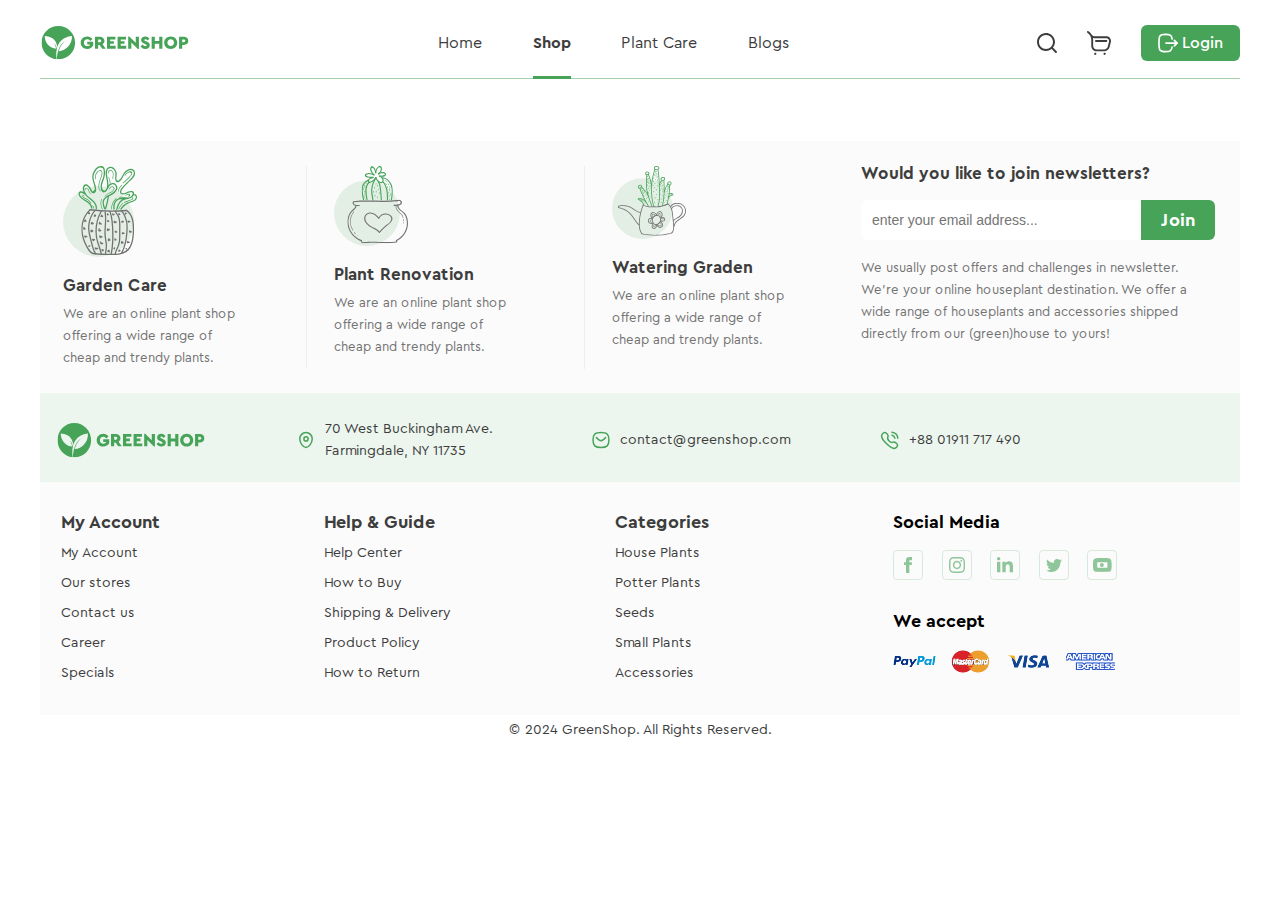
==== checkout.html @ e2e81ddb "new page added" ====
<!DOCTYPE html>
<html lang="en">

<head>
    <meta charset="UTF-8">
    <meta name="viewport" content="width=device-width, initial-scale=1.0">
    <title>Greenshop.com</title>
    <link rel="shortcut icon" href="./images/favicon.png" type="image/x-icon">
    <link rel="stylesheet" href="./css/main.css">
    <link rel="stylesheet" href="https://cdn.jsdelivr.net/npm/swiper@11/swiper-bundle.min.css" />
    <link rel="stylesheet" href="./ceraPro/stylesheet.css">
</head>

<body>
    <header class="header">
        <div class="container flex header__container">
            <a href="./index.html" class="header__logo">
                <img class="w-full" src="./images/heder/header_logo.svg" alt="Logo">
            </a>
            <ul class="nav__list flex">
                <li class="nav__item"><a href="./index.html" class="nav__link">Home</a></li>
                <li class="nav__item"><a href="./shop.html" class="nav__link__active">Shop</a></li>
                <li class="nav__item"><a href="#" class="nav__link">Plant Care</a></li>
                <li class="nav__item"><a href="#" class="nav__link">Blogs</a></li>
            </ul>
            <div class="header__btns__box flex">
                <button class="header__search_btn">
                    <img src="./images/heder/searchIcon.svg" alt="search search Icon">
                </button>
                <a href="./shoppingCard.html" class="header__shop__btn">
                    <img src="./images/heder/ShopCardIcon.svg" alt="ShopCardIcon">
                </a>
                <button class="header__login__btn  main__btn flex">
                    <img class="login__btn__icon" src="./images/heder/logInIcon.svg" alt="icon">
                    Login
                </button>
            </div>
        </div>
        <hr class="header-line">
    </header>
   
    <section class="join">
        <div class="join__container container">
            <div class="join__card__box">
                <div class="join__card">
                    <img class="join__card__img" src="./images/footer/top/1.svg" alt="flower decoration svg">
                    <h4 class="join__card__title">Garden Care</h4>
                    <p class="join__card__text">
                        We are an online plant shop offering a wide range of cheap and trendy
                        plants.
                    </p>
                </div>
                <div class="join__card">
                    <img class="join__card__img" src="./images/footer/top/2.svg" alt="flower decoration svg">
                    <h4 class="join__card__title">Plant Renovation</h4>
                    <p class="join__card__text">
                        We are an online plant shop offering a wide range of cheap and trendy plants.
                    </p>
                </div>
                <div class="join__card">
                    <img class="join__card__img" src="./images/footer/top/3.svg" alt="flower decoration svg">
                    <h4 class="join__card__title">Watering Graden</h4>
                    <p class="join__card__text">
                        We are an online plant shop offering a wide range of cheap and trendy plants.
                    </p>
                </div>
                <div class="join__card1">
                    <h4 class="join__card__title m18">
                        Would you like to join newsletters?
                    </h4>
                    <form class="join__form">
                        <input type="email" placeholder="enter your email address...">
                        <button class="join__submit__btn main__btn">Join</button>
                    </form>
                    <p class="join__card__text">
                        We usually post offers and challenges in newsletter. We’re your online houseplant destination.
                        We offer a wide range of houseplants and accessories shipped directly from our (green)house to
                        yours!
                    </p>
                </div>
            </div>
        </div>
    </section>
    <section class="location">
        <div class="location__container container">
            <div class="location__card__box flex">
                <a href="./index.html" class="footer__logo">
                    <img class="w-full" src="./images/heder/header_logo.svg" alt="Logo">
                </a>
                <div class="flex location__card">
                    <div class="location__icon">
                        <svg width="20" height="20" viewBox="0 0 20 20" fill="none" xmlns="http://www.w3.org/2000/svg">
                            <path fill-rule="evenodd" clip-rule="evenodd"
                                d="M12.0918 8.92531C12.0918 7.77425 11.1591 6.84155 10.0081 6.84155C8.85787 6.84155 7.92517 7.77425 7.92517 8.92531C7.92517 10.0755 8.85787 11.0082 10.0081 11.0082C11.1591 11.0082 12.0918 10.0755 12.0918 8.92531Z"
                                stroke="#46A358" stroke-width="1.5" stroke-linecap="round" stroke-linejoin="round" />
                            <path fill-rule="evenodd" clip-rule="evenodd"
                                d="M9.99959 17.5C7.58457 17.5 3.75 13.2989 3.75 8.8322C3.75 5.33539 6.54758 2.5 9.99959 2.5C13.4516 2.5 16.25 5.33539 16.25 8.8322C16.25 13.2989 12.4154 17.5 9.99959 17.5Z"
                                stroke="#46A358" stroke-width="1.5" stroke-linecap="round" stroke-linejoin="round" />
                        </svg>
                    </div>
                    <p class="location__text">
                        70 West Buckingham Ave.
                        Farmingdale, NY 11735
                    </p>
                </div>
                <div class="flex location__card">
                    <div class="location__icon">
                        <svg width="20" height="20" viewBox="0 0 20 20" fill="none" xmlns="http://www.w3.org/2000/svg">
                            <path
                                d="M14.6208 7.51587C14.6208 7.51587 11.9457 10.7264 9.98919 10.7264C8.03347 10.7264 5.32837 7.51587 5.32837 7.51587"
                                stroke="#46A358" stroke-width="1.5" stroke-linecap="round" stroke-linejoin="round" />
                            <path fill-rule="evenodd" clip-rule="evenodd"
                                d="M2.0434 9.97404C2.0434 4.27562 4.02753 2.37671 9.97991 2.37671C15.9323 2.37671 17.9164 4.27562 17.9164 9.97404C17.9164 15.6716 15.9323 17.5714 9.97991 17.5714C4.02753 17.5714 2.0434 15.6716 2.0434 9.97404Z"
                                stroke="#46A358" stroke-width="1.5" stroke-linecap="round" stroke-linejoin="round" />
                        </svg>

                    </div>
                    <p class="location__text">
                        contact@greenshop.com
                    </p>
                </div>
                <div class="flex location__card">
                    <div class="location__icon">
                        <svg width="20" height="20" viewBox="0 0 20 20" fill="none" xmlns="http://www.w3.org/2000/svg">
                            <path d="M11.9604 2.29175C15.0446 2.63425 17.4813 5.06758 17.8279 8.15175" stroke="#46A358"
                                stroke-width="1.5" stroke-linecap="round" stroke-linejoin="round" />
                            <path d="M11.9604 5.24414C13.4363 5.53081 14.5896 6.68497 14.8771 8.16081" stroke="#46A358"
                                stroke-width="1.5" stroke-linecap="round" stroke-linejoin="round" />
                            <path fill-rule="evenodd" clip-rule="evenodd"
                                d="M6.41708 13.5825C0.668758 7.83352 1.48616 5.20096 2.09213 4.35263C2.16997 4.21552 4.08873 1.34323 6.1455 3.02839C11.2507 7.23288 4.78759 6.63843 9.0745 10.9261C13.3623 15.2128 12.7669 8.74996 16.9716 13.8541C18.6568 15.9117 15.7844 17.8303 15.6482 17.9073C14.7998 18.5141 12.1663 19.3315 6.41708 13.5825Z"
                                stroke="#46A358" stroke-width="1.5" stroke-linecap="round" stroke-linejoin="round" />
                        </svg>
                    </div>
                    <p class="location__text">
                        +88 01911 717 490
                    </p>
                </div>
            </div>
        </div>
    </section>
    <footer class="footer">
        <div class="footer__container container flex">
            <ul class="footer__list">
                <h3 class="footer__list__title">My Account</h3>
                <li class="footer__item"><a href="#" class="footer__link">My Account</a></li>
                <li class="footer__item"><a href="#" class="footer__link">Our stores</a></li>
                <li class="footer__item"><a href="#" class="footer__link">Contact us</a></li>
                <li class="footer__item"><a href="#" class="footer__link">Career</a></li>
                <li class="footer__item"><a href="#" class="footer__link">Specials</a></li>
            </ul>
            <ul class="footer__list">
                <h3 class="footer__list__title">Help & Guide</h3>
                <li class="footer__item"><a href="#" class="footer__link">Help Center</a></li>
                <li class="footer__item"><a href="#" class="footer__link">How to Buy</a></li>
                <li class="footer__item"><a href="#" class="footer__link">Shipping & Delivery</a></li>
                <li class="footer__item"><a href="#" class="footer__link">Product Policy</a></li>
                <li class="footer__item"><a href="#" class="footer__link">How to Return</a></li>
            </ul>
            <ul class="footer__list">
                <h3 class="footer__list__title">Categories</h3>
                <li class="footer__item"><a href="#" class="footer__link">House Plants</a></li>
                <li class="footer__item"><a href="#" class="footer__link">Potter Plants</a></li>
                <li class="footer__item"><a href="#" class="footer__link">Seeds</a></li>
                <li class="footer__item"><a href="#" class="footer__link">Small Plants</a></li>
                <li class="footer__item"><a href="#" class="footer__link">Accessories</a></li>
            </ul>
            <div class="footer__info__box">
                <h3 class="footer__info__title">Social Media</h3>
                <div class="footer__info__cards flex">
                    <a class="footer__card flex" href="https://www.facebook.com" target="_blank">
                        <svg width="8" height="16" viewBox="0 0 8 16" fill="currentColor"
                            xmlns="http://www.w3.org/2000/svg">
                            <path
                                d="M2 5.33333H0V8H2V16H5.33333V8H7.73333L8 5.33333H5.33333V4.2C5.33333 3.6 5.46667 3.33333 6.06667 3.33333H8V0H5.46667C3.06667 0 2 1.06667 2 3.06667V5.33333Z"
                                fill="currentColor" fill-opacity="0.6" />
                        </svg>
                    </a>
                    <a class="footer__card flex" href="https://www.facebook.com" target="_blank">
                        <svg width="16" height="16" viewBox="0 0 16 16" fill="currentColor"
                            xmlns="http://www.w3.org/2000/svg">
                            <path
                                d="M8 1.46667C10.1333 1.46667 10.4 1.46667 11.2667 1.53333C13.4667 1.6 14.4667 2.66667 14.5333 4.8C14.6 5.66667 14.6 5.86667 14.6 8C14.6 10.1333 14.6 10.4 14.5333 11.2C14.4667 13.3333 13.4 14.4 11.2667 14.4667C10.4 14.5333 10.2 14.5333 8 14.5333C5.86667 14.5333 5.6 14.5333 4.8 14.4667C2.6 14.4 1.6 13.3333 1.53333 11.2C1.46667 10.3333 1.46667 10.1333 1.46667 8C1.46667 5.86667 1.46667 5.6 1.53333 4.8C1.6 2.66667 2.66667 1.6 4.8 1.53333C5.6 1.46667 5.86667 1.46667 8 1.46667ZM8 0C5.8 0 5.53333 0 4.73333 0.0666667C1.8 0.2 0.2 1.8 0.0666667 4.73333C0 5.53333 0 5.8 0 8C0 10.2 0 10.4667 0.0666667 11.2667C0.2 14.2 1.8 15.8 4.73333 15.9333C5.53333 16 5.8 16 8 16C10.2 16 10.4667 16 11.2667 15.9333C14.2 15.8 15.8 14.2 15.9333 11.2667C16 10.4667 16 10.2 16 8C16 5.8 16 5.53333 15.9333 4.73333C15.8 1.8 14.2 0.2 11.2667 0.0666667C10.4667 0 10.2 0 8 0ZM8 3.86667C5.73333 3.86667 3.86667 5.73333 3.86667 8C3.86667 10.2667 5.73333 12.1333 8 12.1333C10.2667 12.1333 12.1333 10.2667 12.1333 8C12.1333 5.73333 10.2667 3.86667 8 3.86667ZM8 10.6667C6.53333 10.6667 5.33333 9.46667 5.33333 8C5.33333 6.53333 6.53333 5.33333 8 5.33333C9.46667 5.33333 10.6667 6.53333 10.6667 8C10.6667 9.46667 9.46667 10.6667 8 10.6667ZM12.2667 2.8C11.7333 2.8 11.3333 3.2 11.3333 3.73333C11.3333 4.26667 11.7333 4.66667 12.2667 4.66667C12.8 4.66667 13.2 4.26667 13.2 3.73333C13.2 3.2 12.8 2.8 12.2667 2.8Z"
                                fill="currentColor" fill-opacity="0.6" />
                        </svg>

                    </a>
                    <a class="footer__card flex" href="https://www.facebook.com" target="_blank">
                        <svg width="16" height="16" viewBox="0 0 16 16" fill="currentColor"
                            xmlns="http://www.w3.org/2000/svg">
                            <path
                                d="M3.33333 1.66667C3.33333 2.6 2.6 3.33333 1.66667 3.33333C0.733333 3.33333 0 2.6 0 1.66667C0 0.733333 0.733333 0 1.66667 0C2.6 0 3.33333 0.733333 3.33333 1.66667ZM3.33333 4.66667H0V15.3333H3.33333V4.66667ZM8.66667 4.66667H5.33333V15.3333H8.66667V9.73333C8.66667 6.6 12.6667 6.33333 12.6667 9.73333V15.3333H16V8.6C16 3.33333 10.0667 3.53333 8.66667 6.13333V4.66667Z"
                                fill="currentColor" fill-opacity="0.6" />
                        </svg>

                    </a>
                    <a class="footer__card flex" href="https://www.facebook.com" target="_blank">
                        <svg width="16" height="13" viewBox="0 0 16 13" fill="currentColor"
                            xmlns="http://www.w3.org/2000/svg">
                            <path
                                d="M5.03186 13.0036C11.0699 13.0036 14.3718 8.00118 14.3718 3.66357C14.3718 3.52144 14.3689 3.38005 14.3624 3.2392C15.0033 2.77588 15.5605 2.19756 16 1.53953C15.4118 1.80085 14.7789 1.97682 14.1149 2.05616C14.7926 1.64981 15.313 1.0067 15.5585 0.24021C14.9241 0.616357 14.2217 0.889688 13.4742 1.03709C12.8749 0.399076 12.0218 0 11.0779 0C9.26483 0 7.79464 1.4702 7.79464 3.28233C7.79464 3.54001 7.82357 3.79041 7.87962 4.0308C5.1516 3.89377 2.73239 2.58735 1.11352 0.601253C0.831273 1.08622 0.668767 1.64999 0.668767 2.25106C0.668767 3.38988 1.24837 4.3953 2.12968 4.98363C1.59121 4.96707 1.08531 4.81894 0.642926 4.57291C0.642198 4.58656 0.642198 4.60039 0.642198 4.61476C0.642198 6.2047 1.77392 7.53204 3.27578 7.83285C3.00008 7.90801 2.71001 7.94841 2.41047 7.94841C2.19901 7.94841 1.99338 7.9273 1.79339 7.88927C2.21121 9.19332 3.42318 10.1425 4.86007 10.1693C3.73636 11.0499 2.32094 11.5745 0.783049 11.5745C0.518272 11.5745 0.256952 11.5594 0 11.529C1.45273 12.46 3.17769 13.0036 5.03186 13.0036Z"
                                fill="currentColor" fill-opacity="0.6" />
                        </svg>

                    </a>
                    <a class="footer__card flex" href="https://www.facebook.com" target="_blank">
                        <svg width="19" height="14" viewBox="0 0 19 14" fill="none" xmlns="http://www.w3.org/2000/svg">
                            <path fill-rule="evenodd" clip-rule="evenodd"
                                d="M15.1653 4.42995L15.168 4.43062C15.168 4.43062 15.1676 4.4305 15.1667 4.4303C15.1663 4.4302 15.1658 4.43008 15.1653 4.42995ZM4.32444 4.35686C6.91762 4.19575 11.7483 4.19575 14.3415 4.35686L14.3422 4.3644C14.4047 4.99716 14.4299 5.84143 14.4299 7.01915C14.4299 8.18238 14.4053 9.02689 14.3441 9.66498C11.6962 9.77026 6.97129 9.77027 4.32282 9.66502C4.261 9.03324 4.23602 8.19137 4.23602 7.01915C4.23602 5.84143 4.26123 4.99716 4.32369 4.3644L4.32444 4.35686ZM15.2422 9.61106C15.2422 9.61109 15.2405 9.61148 15.237 9.61215L15.2422 9.61106ZM3.49794 9.60768L3.50063 9.60836C3.49881 9.60793 3.49792 9.60769 3.49794 9.60768ZM0 7.01915C0 11.8412 0.388873 13.63 3.42208 13.8633C6.22196 14.0189 12.4439 14.0189 15.2438 13.8633C18.277 13.7078 18.6659 11.8412 18.6659 7.01915C18.6659 2.19713 18.277 0.408316 15.2438 0.174993C12.4439 -0.0583309 6.22196 -0.0583309 3.42208 0.174993C0.388873 0.408316 0 2.19713 0 7.01915ZM3.49794 4.43062C3.49792 4.43061 3.49884 4.43037 3.50073 4.42992L3.49794 4.43062ZM9.78228 8.73886C8.50388 9.37806 6.99973 8.44845 6.99973 7.01915C6.99973 5.58986 8.50388 4.66025 9.78228 5.29945C11.1994 6.008 11.1994 8.0303 9.78228 8.73886Z"
                                fill="currentColor" fill-opacity="0.6" />
                        </svg>

                    </a>
                </div>
                <h3 class="footer__info__title">We accept</h3>
                <div class="footer__brends__box">
                    <img class="w-full" src="./images/footer/down/brends.png" alt="brends icons ">
                </div>
            </div>
        </div>
        <span class="copyright">© 2024 GreenShop. All Rights Reserved.</span>
    </footer>

    <script src="./js/check.js"></script>
</body>

</html>
---- css/main.css ----
* {
    margin: 0;
    padding: 0;
    box-sizing: border-box;
    /* border: 1px solid red; */
}

body {
    background: #fff;
}

html {
    scroll-behavior: smooth;
}

ul {
    list-style: none;
}

a,
button {
    text-decoration: none;
    cursor: pointer;
}

.flex {
    display: flex;
    align-items: center;
    justify-content: space-between;
}

/* ======== class for images =========== */
.w-full {
    width: 100%;
}

/* ======== class for images =========== */


.container {
    margin-left: auto;
    margin-right: auto;
    padding-left: 16px;
    padding-right: 16px;
}

.header {
    padding-top: 25px;
    padding-bottom: 12px;
}

.header__container {
    max-width: 1232px;
    padding-bottom: 17px;
}

.header-line {
    display: flex;
    max-width: 1200px;
    margin-left: auto;
    margin-right: auto;
    width: 100%;
    border: none;
    border-bottom: 0.3px solid #46A35880;
}

.header__logo {
    width: 150px;
    height: 34.3px;
    display: flex;
}

.nav__list {
    gap: 50px;
}

.nav__link__active {
    font-family: Cera Pro, sans-serif;
    color: #3d3d3d;
    font-size: 16px;
    font-weight: 700;
    line-height: 20.11px;
    padding-bottom: 25px;
    border-bottom: 3px solid #46A358;
}


.nav__link {
    font-family: Cera Pro;
    color: #3D3D3D;
    font-size: 16px;
    font-weight: 400;
    line-height: 20.11px;
}

.header__search_btn,
.header__shop__btn {
    background: transparent;
    border: none;
}

.header__search_btn {
    width: 20px;
    height: 20px;
}

.header__shop__btn {
    width: 24px;
    height: 24px;
}

.header__btns__box {
    gap: 30px;
}

.header__login__btn {
    transition: all 0.3s;
    gap: 4px;
    font-family: Cera Pro, sans-serif;
    font-size: 16px;
    font-weight: 500;
    line-height: 20.11px;
    color: #fff;
}

.header__login__btn:hover {
    opacity: 0.8;
}

.login__btn__icon {
    width: 20px;
    height: 20px;
}

/* =================== HOME HERO STYLES ==================== */

.home-hero {
    padding-top: 0;
    padding-bottom: 23px;

}

.home-hero__container {
    max-width: 1200px;
    gap: 83px;
    padding-left: 48px;
    background: linear-gradient(97.77deg, rgba(245, 245, 245, 0.5) -23.46%, rgba(245, 245, 245, 0.5) 107.51%);
}

.home-hero__container__info {
    max-width: 693px;
    width: 100%;
}

.home-hero__title {
    font-family: Cera Pro, sans-serif;
    margin-bottom: 7px;
    text-transform: uppercase;
    font-size: 14px;
    color: #3d3d3d;
    font-weight: 500;
    line-height: 16px;
    letter-spacing: 0.1em;
}

.home-hero__large__title {
    font-family: Cera Pro, sans-serif;
    color: #3D3D3D;
    font-size: 70px;
    font-weight: 900;
    line-height: 70px;
    text-transform: uppercase;
}

.hero__large__title_green {
    font-family: Cera Pro, sans-serif;
    color: #46A358;
    font-size: 70px;
    font-weight: 900;
    margin-bottom: 5px;
    line-height: 70px;
}

.home-hero__text {
    font-family: Cera Pro, sans-serif;
    color: #727272;
    max-width: 520px;
    font-size: 14px;
    font-weight: 400;
    line-height: 24px;
    margin-bottom: 44px;
}

.main__btn {
    padding: 8px 17px;
    background-color: #46A358;
    border: none;
    border-radius: 6px;
}

.home-hero__btn {
    font-family: Cera Pro, sans-serif;
    font-size: 16px;
    font-weight: 700;
    line-height: 20px;
    color: #FFF;
    transition: all 0.3s;
}

.home-hero__btn:hover {
    opacity: 0.8;
}

.home-hero__img {
    width: 518px !important;
    height: 518px !important;
}

.swiper-pagination-bullet {
    background: #0fc7349c !important;
}

.swiper-pagination-bullet-active {
    background: #46A358 !important;
}

/* ============ HOME SHOP STYLES =================*/

.home-shop {
    padding-top: 23px;
    padding-bottom: 50px;
}

.home-shop__container {
    max-width: 1232px;
    gap: 50px;
}

.home-shop__box {
    gap: 50px;
    margin-bottom: 90px;
}

.home-shop__info {
    max-width: 310px;
    background: #FBFBFB;
    padding: 14px 24px 19px 18px;
    width: 100%;
    position: relative;
    height: 1244px;
}

.home-shop__catigories__title {
    margin-bottom: 7px;
}

.home-shop__main__title {
    font-family: Cera Pro, sans-serif;
    font-size: 18px;
    font-weight: 700;
    line-height: 16px;
}

.home-shop__catigories__box {
    padding-left: 12px;
    margin-bottom: 36px;
}

.active__catigory {
    color: #46A358;
    font-family: Cera Pro, sans-serif;
    font-size: 15px;
    font-weight: 700;
    line-height: 40px;
    cursor: pointer;
}

.normal__catigory {
    color: #3d3d3d;
    font-family: Cera Pro, sans-serif;
    font-size: 15px;
    font-weight: 400;
    line-height: 40px;
    cursor: pointer;
}

.home-shop__catigories__title-1 {
    margin-bottom: 20px;
}

.home-shop__catigories__price__box {
    padding-left: 12px;
}

.home-shop__price__range {
    display: flex;
    margin-bottom: 15px;
    max-width: 209px;
    width: 100%;
}

.home-shop__price__counter {
    font-family: Cera Pro, sans-serif;
    color: #3D3D3D;
    font-size: 15px;
    font-weight: 400;
    display: block;
    margin-bottom: 16px;
    line-height: 16px;
}

.price {
    font-family: Cera Pro, sans-serif;
    color: #46A358;
    font-size: 15px;
    font-weight: 700;
    line-height: 16px;
}

.home-shop__filter__btn {
    font-family: Cera Pro, sans-serif;
    font-size: 16px;
    font-weight: 700;
    color: white;
    margin-bottom: 46px;
    line-height: 20px;
    transition: all 0.3s;
}

.home-shop__info__img {
    max-width: 370px;
    object-fit: cover;
    width: 100%;
    height: 470px;
    position: absolute;
    left: 0;
    bottom: 0;
}

.home-shop__filter__btn:hover {
    opacity: 0.8;
}

.home-shop__cards__box {
    max-width: 838px;
    width: 100%;
    min-width: 443px;
}

.cards__tap {
    gap: 38px;
}

.home-shop__cards__tap__box {
    margin-bottom: 21px;
}

.shop__tab__btn_A {
    background: transparent;
    border: none;
    border-bottom: 2px solid #46A358;
}

.shop__tab__btn_N {
    background: transparent;
    border: none;
}

.shop__sorting {
    gap: 5px;
}

.home-shop__card-N {
    max-width: 258px;
}

.shop__card__img {
    padding: 31px 4px 19px 4px;
    background: #FBFBFB;
    margin-bottom: 12px;
    position: relative;
    border-top: 1px solid transparent;
    overflow: hidden;
    transition: all 0.3s;
}

.shop__card__img:hover {
    border-top: 1px solid #46A358;
}

.shop__card__btns {
    width: 100%;
    justify-content: center;
    gap: 26px;
    margin-left: auto;
    margin-right: auto;
    position: absolute;
    bottom: 1px;
    opacity: 0;
    transition: all 0.3s;
}

.shop__card__img:hover .shop__card__btns {
    bottom: 7px !important;
    opacity: 1;
}

.shop__buy__btn,
.shop__like__btn,
.shop__search__btn {
    background-color: white;
    display: flex;
    border: none;
    width: 35px;
    height: 35px;
    align-items: center;
    justify-content: center;
    border-radius: 4px;
    color: #3D3D3D;
    transition: all 0.3s;
}

.shop__buy__btn:hover,
.shop__like__btn:hover,
.shop__search__btn:hover {
    color: #46A358;
}

.shop__card__flower__name {
    display: block;
    margin-bottom: 6px;
    line-height: 16px;
}

.home-shop__card__box {
    display: grid;
    grid-template-columns: repeat(3, 1fr);
    gap: 70px 33px;
}

.home-shop__pages__btns {
    gap: 10px;
    justify-content: end;
}

.home-page__btn,
.home-page__btn-A {
    font-family: sans-serif;
    padding: 10px 12px;
    width: 35px;
    height: 35px;
    justify-content: center;
    border-radius: 4px;
    font-size: 18px;
}

.home-page__btn {
    font-weight: 300;
    border: 1px solid #E5E5E5;
    color: #3D3D3D;
    background: transparent;
}

.home-page__btn-A {
    color: white;
    font-weight: 700;
    font-family: cera pro, sans-serif;
}

/* ==== SUGGESTIONS SECTION STYLES ==== */

.suggestions {
    padding-top: 50px;
    padding-bottom: 73px;
}

.suggestions__container {
    max-width: 1234px;
    gap: 30px;
}

.suggestions__card {
    max-width: 586px;
    width: 100%;
    background: #FBFBFB;
    position: relative;
    padding-right: 30px;
}

.suggestions__card__img {
    max-width: 293px;
    height: 250px;
    position: relative;
    width: 100%;
}

.suggestions__img {
    max-width: 293px;
    position: absolute;
    top: -52px;
    min-height: 203px;
    object-fit: cover;
    left: 4px;
    width: 100%;
}

.suggestions__card__title {
    font-family: Cera Pro, sans-serif;
    text-align: right;
    max-width: 160px;
    margin-left: auto;
    width: 100%;
    color: #3D3D3D;
    font-size: 18px;
    font-weight: 900;
    line-height: 24px;
    margin-bottom: 20px;
}

.suggestions__card__text {
    font-family: Cera Pro, sans-serif;
    text-align: right;
    color: #727272;
    font-size: 14px;
    font-weight: 400;
    line-height: 24px;
    margin-bottom: 20px;
}

.suggestions__btn {
    margin-left: auto;
    font-family: Cera Pro, sans-serif;
    color: #fff;
    font-size: 14px;
    font-weight: 500;
    line-height: 20px;
    transition: all 0.3s;
}

.suggestions__btn:hover {
    opacity: 0.8;
}

.suggestions__circle {
    width: 57px;
    height: 116px;
    bottom: 0;
    gap: 0px;
    border-radius: 50%;
    left: 0;
    position: absolute;
}

.suggestions__circle1 {
    width: 65px;
    height: 108px;
    position: absolute;
    bottom: 0;
    left: 0;
}

/* ============ BLOGS SECTION STARTED ================ */

.blogs {
    padding-top: 73px;
    padding-bottom: 50px;
}

.blogs__container {
    max-width: 1234px;
}

.blogs__title {
    font-family: Cera Pro, sans-serif;
    font-size: 30px;
    font-weight: 700;
    line-height: 16px;
    text-align: center;
    margin-bottom: 15px;
    color: #3D3D3D;
}

.blogs__text {
    font-family: Cera Pro, sans-serif;
    font-size: 14px;
    font-weight: 400;
    color: #727272;
    line-height: 24px;
    text-align: center;
    margin-bottom: 35px;
}

.blogs__card__box {
    display: grid;
    grid-template-columns: repeat(4, 1fr);
    gap: 44px;
}

.blogs__card {
    max-width: 268px;
}

.blogs__card__img {
    max-width: 268px;
    height: 195px;
    width: 100%;
    display: flex;
}

.blogs__card__info {
    padding: 9px 11px 12px 15px;
    background: #FBFBFB;
}

.blogs__card__date {
    font-family: Cera Pro, sans-serif;
    color: #46A358;
    font-size: 14px;
    font-weight: 500;
    margin-bottom: 4px;
    line-height: 16px;
}

.blogs__card__title {
    font-family: Cera Pro, sans-serif;
    color: #3D3D3D;
    max-width: 210px;
    margin-bottom: 4px;
    font-size: 20px;
    font-weight: 700;
    line-height: 26px;
}

.blogs__card__text {
    color: #727272;
    font-family: Cera Pro, sans-serif;
    font-size: 14px;
    font-weight: 400;
    line-height: 22px;
    margin-bottom: 9px;
}

.blogs__card__link {
    color: #3d3d3d;
    font-family: Cera Pro, sans-serif;
    font-size: 14px;
    font-weight: 500;
    line-height: 16px;
    justify-content: start;
    gap: 3px;
    transition: all 0.3s;
}

.blogs__card__link:hover {
    gap: 7px;
    color: #46A358;
}

/* ======= JOIN SECTION STYLES ========== */

.join {
    padding-top: 50px;
}

.join__container {
    max-width: 1232px;
}

.join__card__box {
    padding-bottom: 23px;
    display: flex;
    padding: 25px 25px 24px 23px;
    justify-content: space-between;
    background: #FBFBFB;
}

.join__card {
    max-width: 238px;
    padding-left: 27px;
    border-left: 1px solid #46A3581A;
    width: 100%;
    padding-right: 26px;
}

.join__card1 {
    max-width: 354px !important;
    width: 100% ! important;
}

.join__card:first-child {
    border-left: none;
    max-width: 204px;
    padding-left: 0;
}

.join__card__img {
    width: 74px;
    margin-bottom: 17px;
}

.join__card__title {
    font-family: Cera Pro, sans-serif;
    font-size: 17px;
    font-weight: 700;
    line-height: 16px;
    color: #3d3d3d;
    margin-bottom: 9px;
}

.m18 {
    margin-bottom: 18px;
}

.join__card__text {
    font-family: Cera Pro, sans-serif;
    font-size: 14px;
    font-weight: 400;
    line-height: 22px;
    color: #727272;
}

.join__form {
    width: 100%;
    margin-bottom: 17px;
    display: flex;
}

.join__form>input {
    padding: 12px 11px;
    background: #fff;
    border: none;
    border-radius: 6px;
    width: 100%;
    font-size: 14px;
    line-height: 16px;
}

.join__form>input:focus {
    outline: none;
    color: #ACACAC;
}

.join__submit__btn {
    width: 85px;
    height: 40px;
    display: flex;
    align-items: center;
    justify-content: center;
    border-radius: 0 6px 6px 0;
    font-family: Cera Pro, sans-serif;
    font-size: 18px;
    font-weight: 700;
    color: #fff;
    line-height: 16px;
    transition: 0.3s;
}

.join__submit__btn:hover {
    opacity: 0.8;
}

.join__card__text {
    font-family: Cera Pro, sans-serif;
    font-size: 13px;
    font-weight: 400;
    line-height: 22px;
}

/* ====== LOCATION SECTION STARTED ======== */

.location__container {
    max-width: 1200px;
    background: #46A3581A;
    padding-top: 25px;
    padding-bottom: 20px;
}

.footer__logo {
    width: 150px;
    height: 34.3px;
    display: flex;
}

.location__card {
    max-width: 205px;
    gap: 9px;
}

.location__icon {
    width: 20px;
    height: 20px;
    display: flex;
}

.location__text {
    font-family: Cera Pro, sans-serif;
    font-size: 14px;
    font-weight: 400;
    color: #3D3D3D;
    line-height: 22px;
}

.location__card__box {
    justify-content: start;
    gap: 90px;
}

/* ======= FOOTER STYLES =======*/

.footer {
    padding-bottom: 13px;
}

.footer__container {
    background: #FBFBFB;
    max-width: 1200px;
    padding-top: 32px;
    justify-content: start;
    gap: 164px;
    padding-left: 21px;
    align-items: start;
    padding-bottom: 27px;
}

.footer__list__title {
    font-family: Cera Pro, sans-serif;
    font-size: 18px;
    font-weight: 700;
    line-height: 16px;
    color: #3d3d3d;
    margin-bottom: 8px;
}

.footer__link {
    color: #3d3d3d;
    font-family: Cera Pro, sans-serif;
    text-decoration: none;
    font-size: 14px;
    font-weight: 400;
    line-height: 30px;
    transition: all 0.3s;
}

.footer__info__box {
    padding-left: 20px;
}

.footer__info__title {
    font-family: Cera Pro, sans-serif;
    font-size: 18px;
    font-weight: 700;
    line-height: 16px;
    margin-bottom: 20px;
}

.footer__info__cards {
    gap: 10px;
    margin-bottom: 33px;
}

.footer__card {
    width: 30px;
    height: 30px;
    border: 1px solid #46A35833;
    justify-content: center;
    border-radius: 4px;
    transition: all 0.3s;
    color: #46A358;
}

.footer__card:hover {
    color: white;
    background: #46A358;
    border: 1px solid #46A358;
}

.footer__brends__box {
    max-width: 224px;
    height: 26px;
}

.copyright {
    font-family: Cera Pro, sans-serif;
    color: #3d3d3d;
    font-size: 14px;
    font-weight: 400;
    line-height: 30px;
    width: 287px;
    align-items: center;
    justify-content: center;
    margin-left: auto;
    margin-right: auto;
    display: flex;
}

/* ============================================================================================================== */
/* ================================== SHOP PAGE STYLES START ==================================================== */
/* ============================================================================================================== */

.shop-hero {
    padding-top: 24px;
    padding-bottom: 46px;
}

.shop-hero__container {
    max-width: 1232px;
}

.shop-hero__link {
    font-family: Cera Pro, sans-serif;
    color: #3D3D3D;
    font-size: 15px;
    font-weight: 700;
    line-height: 16px;
}

.shop-hero__link__box {
    color: #3d3d3d;
    margin-bottom: 43px;
    justify-content: start;
    gap: 5px;
    font-family: Cera Pro, sans-serif;
    font-size: 15px;
    font-weight: 400;
    line-height: 16px;
    max-width: 500px;
}

.shop-hero__box {
    display: grid;
    grid-template-columns: repeat(2, 1fr);
    gap: 52px;
}

.shop-hero__box__imgs {
    display: flex;
    gap: 29px;
    align-items: center;
    justify-content: start;
}

.shop-hero__box__imgs_Y {
    display: flex;
    flex-direction: column;
    gap: 16px;
}

.shop-hero__img {
    width: 100px;
    height: 100px;
    background: #FBFBFB;
    border-radius: 2px;
    cursor: pointer;
}

.hero__main__png {
    max-width: 444px;
    width: 100%;
    display: flex;
    height: 444px;
    padding: 25px 23px 15px 17px;
    position: relative;
    object-fit: cover;
    background: #FBFBFB;
}

.hero__img__zoom {
    width: 30px;
    height: 30px;
    position: absolute;
    padding: 6px;
    border-radius: 50%;
    cursor: pointer;
    background: #fff;
    top: 13px;
    right: 13px;
}

.act__png {
    border: 1px solid #46A358;
}

.shop-hero__main__img {
    width: 100%;
}

.shop-hero__title {
    font-family: Cera Pro, sans-serif;
    margin-bottom: 21px;
    font-size: 28px;
    font-weight: 700;
    line-height: 16px;
}

.shop-hero__pice__box {
    display: flex;
    justify-content: space-between;
    padding-bottom: 11px;
    border-bottom: 0.3px solid #46A35880;
    margin-bottom: 15px;
}

.shop-hero__rate__box {
    display: flex;
    gap: 11px;
    align-items: center;
}

.stars {
    display: flex;
    align-items: center;
    gap: 3px;
}

.star {
    width: 15px;
    height: 15px;
    padding: 1.5px;
}

.shop-hero__customer {
    font-family: Cera Pro, sans-serif;
    color: #3d3d3d;
    font-size: 15px;
    font-weight: 400;
    line-height: 16px;
}

.hero__description {
    font-family: Cera Pro, sans-serif;
    font-size: 15px;
    font-weight: 500;
    line-height: 16px;
    color: #3d3d3d;
    margin-bottom: 10px;
}

.shop-hero__text {
    font-family: Cera Pro, sans-serif;
    font-size: 14px;
    font-weight: 400;
    line-height: 24px;
    text-align: left;
    color: #727272;
    margin-bottom: 24px;
}

.shop-hero__size__box {
    display: flex;
    align-items: center;
    justify-content: start;
    gap: 10px;
    margin-bottom: 23px;
}

.shop-hero__size_A {
    width: 28px;
    height: 28px;
    padding: 6px 8px;
    display: flex;
    align-items: center;
    justify-content: center;
    color: #46A358;
    font-family: Cera Pro, sans-serif;
    font-size: 18px;
    font-weight: 700;
    line-height: 16px;
    border: 1px solid #46A358;
    border-radius: 50%;
    cursor: pointer;
}

.shop-hero__size {
    cursor: pointer;
    width: 28px;
    height: 28px;
    padding: 6px 8px;
    display: flex;
    align-items: center;
    justify-content: center;
    color: #727272;
    font-family: Cera Pro, sans-serif;
    font-size: 18px;
    font-weight: 700;
    line-height: 16px;
    border: 1px solid #EAEAEA;
    border-radius: 50%;
}

.shop-hero__counter {
    display: flex;
    align-items: center;
    justify-content: start;
    gap: 23px;
}

.minus {
    width: 33px;
    height: 38px;
    display: flex;
    align-items: center;
    justify-content: center;
    border-radius: 50%;
    font-family: Cera Pro, sans-serif;
    font-size: 28px;
    color: #fff;
    font-weight: 400;
    line-height: 16px;
}

.counter__count {
    font-family: Cera Pro, sans-serif;
    font-size: 20px;
    font-weight: 400;
    line-height: 10px;
    color: #3d3d3d;
}

.plus {
    width: 33px;
    height: 38px;
    display: flex;
    align-items: center;
    justify-content: center;
    border-radius: 50%;
    font-family: Cera Pro, sans-serif;
    font-size: 28px;
    color: #fff;
    font-weight: 400;
    line-height: 16px;
}

.shop-hero__btns__box {
    display: flex;
    align-items: center;
    gap: 10px;
    justify-content: start;
    max-width: 320px;
    width: 100%;
}

.shop-hero__btn {
    font-family: Cera Pro, sans-serif;
    color: #fff;
    font-size: 14px;
    font-weight: 700;
    line-height: 20px;
    max-width: 130px;
    width: 100%;
    display: flex;
    align-items: center;
    justify-content: center;
    height: 40px;
}

.shop-hero__btn1 {
    max-width: 130px;
    display: flex;
    align-items: center;
    justify-content: center;
    width: 100%;
    height: 40px;
    background: transparent;
    font-family: Cera Pro, sans-serif;
    color: #46A358;
    border-radius: 6px;
    border: 1px solid #46A358;
    font-size: 14px;
    font-weight: 700;
    line-height: 20px;
}

.shop-hero__btn2 {
    max-width: 40px;
    height: 40px;
    color: #46A358;
    width: 100%;
    display: flex;
    align-items: center;
    justify-content: center;
    border-radius: 6px;
    border: 1px solid #46A358;
    background: transparent;
}

.shop-hero__btns {
    display: flex;
    align-items: center;
    gap: 26px;
    margin-bottom: 26px;
}

.shop-hero__btn,
.shop-hero__btn1,
.shop-hero__btn2 {
    transition: all 0.3s;
}

.shop-hero__btn:hover,
.shop-hero__btn1:hover,
.shop-hero__btn2:hover {
    opacity: 0.8;
}

.shop-hero__list {
    display: flex;
    flex-direction: column;
    gap: 10.5px;
    margin-bottom: 18px;
}

.flower__info {
    font-family: Cera Pro, sans-serif;
    color: #727272;
    font-size: 15px;
    font-weight: 400;
    line-height: 16px;
}

.flower__id {
    font-family: Cera Pro, sans-serif;
    color: #3d3d3d;
    font-size: 15px;
    font-weight: 400;
    line-height: 16px;
}

.shop-hero__share__box {
    display: flex;
    align-items: center;
    gap: 16px;
}

.shop-hero__share {
    font-family: Cera Pro, sans-serif;
    color: #3d3d3d;
    font-size: 15px;
    font-weight: 500;
    line-height: 16px;
}

.share__icons {
    display: flex;
    gap: 20px;
    align-items: center;
}

.share__link {
    color: #3d3d3d;
    transition: all 0.3s;
    display: flex;
}

.share__link:hover {
    color: #46A358;
}

.shop-info {
    padding-top: 42px;
    padding-bottom: 64px;
}

.shop-info__container {
    max-width: 1232px;
}

.shop-info__tab__box {
    display: flex;
    gap: 30px;
    align-items: center;
    border-bottom: 0.3px solid #46A35880;
    margin-bottom: 18px;
}

.shop-info__text {
    color: #727272;
    font-family: Cera Pro, sans-serif;
    font-size: 14px;
    font-weight: 400;
    line-height: 24px;
}

.shop-info__title {
    font-family: Cera Pro, sans-serif;
    color: #3D3D3D;
    font-size: 14px;
    font-weight: 700;
    line-height: 24px;
}

.shop-products {
    padding-top: 64px;
    padding-bottom: 0px;
}

.shop-products__container {
    max-width: 1232px;
}

.shop-products__title {
    font-family: Cera Pro, sans-serif;
    color: #46A358;
    margin-bottom: 12px;
    font-size: 17px;
    font-weight: 700;
    line-height: 16px;
}

.shop-products__line {
    height: 0;
    border: none;
    border-bottom: 0.3px solid #46A35880;
    margin-bottom: 44px;
}

.shop-product__card__img {
    padding: 5px 11px 7px 18px;
    max-width: 219px;
    height: 255px;
    align-items: center;
    justify-content: center;
    object-fit: cover;
    display: flex;
    background-color: #FBFBFB;
    margin-bottom: 12px;
}

.shop-products__card__box {
    display: grid;
    grid-template-columns: repeat(5, 1fr);
    gap: 26px;
}

.counter__count {
    width: 20px;
    display: flex;
    align-items: center;
    justify-content: center;
}

.footer__link:hover {
    color: #46A358;
}

/* ======================================================================================================================================= */
/* ======================================================== SHOPPING CARD PAGE STYLES ==================================================== */
/* ======================================================================================================================================= */

.card-hero {
    padding-top: 36px;
    padding-bottom: 87px;
}

.card-hero__container {
    max-width: 1232px;
}

.card-hero__deleteCards {
    max-width: 782px;
    width: 100%;
    min-width: 612px;
    position: relative;
}

.deleteCards__title__box {
    justify-content: start;
    margin-bottom: 11px;
    gap: 245px;
}

.deleteCards__title__box1 {
    display: flex;
    gap: 120px;
    max-width: 500px;
}

.deleteCards__title {
    font-family: Cera Pro, sans-serif;
    font-size: 16px;
    font-weight: 500;
    line-height: 16px;
    color: #3d3d3d;
}

.deleteCards__line {
    border: none;
    border-bottom: 0.3px solid #46A35880;
    height: 0;
    margin-bottom: 11px;
}

.deleteCards__card {
    padding: 23px 26px;
    background: #FBFBFB;
    display: flex;
    padding-bottom: 5px;
    padding-top: 5px;
    position: relative;
    align-items: center;
    justify-content: start;
    gap: 95px;
    padding-left: 0;
    margin-bottom: 10px;
}

.deleteCards__card_info {
    max-width: 234px;
    display: flex;
    align-items: center;
    gap: 14px;
}

.deleteCards__card__img {
    max-width: 70px;
    height: 70px;
}

.deleteCards__flower__name {
    font-family: Cera Pro, sans-serif;
    font-size: 16px;
    font-weight: 500;
    line-height: 16px;
    text-align: left;
    color: #3D3D3D;
    margin-bottom: 6px;
}

.deleteCards__card__price {
    font-family: Cera Pro, sans-serif;
    font-size: 16px;
    font-weight: 500;
    position: absolute;
    line-height: 16px;
    right: 55%;
    color: #727272;
}

.deleteCards__card__counter {
    display: flex;
    align-items: center;
    justify-content: space-between;
    max-width: 100px;
    padding-left: 20px;
    position: absolute;
    right: 31%;
    gap: 10px;
}

.minus1,
.plus1 {
    width: 21px !important;
    height: 25px;
    font-family: Cera Pro, sans-serif;
    color: #fff;
    font-size: 20px;
    font-weight: 400;
    line-height: 16px;
    display: flex;
    align-items: center;
    justify-content: center;
    padding: 5px;
    border-radius: 29px;
}

.deleteCards__card__count {
    width: 20px;
    display: flex;
    align-items: center;
    justify-content: center;
    font-family: Cera Pro, sans-serif;
    color: #3d3d3d;
    font-size: 17px;
    font-weight: 400;
    line-height: 10px;
}

.deleteCards__card__total__box {
    display: flex;
    align-items: center;
    justify-content: space-between;
    width: 90px;
    margin-left: auto;
}

.total_price {
    font-size: 16px;
    position: absolute;
    right: 80px;
}

.deleteCards__card__delete__btn {
    background: transparent;
    border: none;
    width: 24px;
    height: 24px;
    position: absolute;
    right: 20px;
}

.deleteCards__title__box1>.deleteCards__title:nth-child(1) {
    position: absolute;
    left: 40%;
    top: 1px;
}

.deleteCards__title__box1>.deleteCards__title:nth-child(2) {
    position: absolute;
    left: 59%;
    top: 1px;
}

.deleteCards__title__box1>.deleteCards__title:nth-child(3) {
    position: absolute;
    left: 83%;
    top: 1px;
}

.card-hero__totals {
    width: 100%;
    max-width: 332px;
}

.card-hero__totals__title {
    color: #3D3D3D;
    font-family: Cera Pro, sans-serif;
    margin-bottom: 11px;
    font-size: 18px;
    font-weight: 700;
    line-height: 16px;
}

.card-hero__totals__line {
    border: none;
    border-bottom: 0.3px solid #46A35880;
    margin-bottom: 11px;
}

.card-hero__cupon__title {
    font-family: Cera Pro, sans-serif;
    font-size: 14px;
    font-weight: 400;
    line-height: 16px;
    color: #3D3D3D;
    margin-bottom: 8px;
    display: flex;
}

.card-hero__cupon__input__box {
    display: flex;
    align-items: center;
    border: 1px solid #46A358;
    justify-content: center;
    border-radius: 3px;
    margin-bottom: 30px;
}

.apply__btn {
    border-radius: 0 3px 3px 0;
    color: #fff;
    font-family: Cera Pro, sans-serif;
    height: 40px;
    font-size: 15px;
    font-weight: 700;
    width: 102px;
    line-height: 16px;
}

.card-hero__cupon__input__box>input {
    padding: 13px 0 13px 9px;
    outline: none;
    font-family: Cera Pro, sans-serif;
    font-size: 14px;
    font-weight: 400;
    width: 100%;
    line-height: 15px;
    border: none;
    height: 40px;
}

.card-hero__list {
    display: flex;
    flex-direction: column;
    gap: 21px;
    margin-bottom: 8px;
}

.card-hero__list>li>b {
    color: #3D3D3D;
    font-family: Cera Pro, sans-serif;
    font-size: 18px;
    font-weight: 500;
    line-height: 16px;
    text-align: right;
}

.card-hero__list__title {
    color: #3D3D3D;
    font-family: Cera Pro, sans-serif;
    font-size: 15px;
    font-weight: 400;
    line-height: 16px;
}

.card-hero__view {
    font-family: Cera Pro;
    font-size: 12px;
    font-weight: 400;
    line-height: 16px;
    text-align: left;
    color: #46A358;
    width: 121px;
    margin-left: auto;
    display: flex;
    margin-bottom: 26px;
}

.card-hero_total_price {
    color: #3D3D3D;
    font-family: Cera Pro, sans-serif;
    font-size: 16px;
    font-weight: 700;
    line-height: 16px;
    margin-bottom: 29px;
}

.proceed__btn {
    font-family: Cera Pro, sans-serif;
    display: flex;
    align-items: center;
    justify-content: center;
    color: #fff;
    width: 100%;
    padding: 12px 0;
    font-size: 15px;
    font-weight: 700;
    line-height: 16px;
    margin-bottom: 14px;
}

.card-hero__continue{
    color: #46A358;
    width: 135px;
    margin-left: auto;
    margin-right: auto;
    font-weight: 400;
    font-size: 15px;
    line-height: 16px;
    display: flex;
    font-family: Cera Pro, sans-serif;
}
---- ceraPro/stylesheet.css ----
@font-face {
    font-family: 'Cera Pro';
    src: url('CeraPro-Light.eot');
    src: local('Cera Pro Light'), local('CeraPro-Light'),
        url('CeraPro-Light.eot?#iefix') format('embedded-opentype'),
        url('CeraPro-Light.woff2') format('woff2'),
        url('CeraPro-Light.woff') format('woff'),
        url('CeraPro-Light.ttf') format('truetype');
    font-weight: 300;
    font-style: normal;
}

@font-face {
    font-family: 'Cera Pro';
    src: url('CeraPro-MediumItalic.eot');
    src: local('Cera Pro Medium Italic'), local('CeraPro-MediumItalic'),
        url('CeraPro-MediumItalic.eot?#iefix') format('embedded-opentype'),
        url('CeraPro-MediumItalic.woff2') format('woff2'),
        url('CeraPro-MediumItalic.woff') format('woff'),
        url('CeraPro-MediumItalic.ttf') format('truetype');
    font-weight: 500;
    font-style: italic;
}

@font-face {
    font-family: 'Cera Pro';
    src: url('CeraPro-RegularItalic.eot');
    src: local('Cera Pro Regular Italic'), local('CeraPro-RegularItalic'),
        url('CeraPro-RegularItalic.eot?#iefix') format('embedded-opentype'),
        url('CeraPro-RegularItalic.woff2') format('woff2'),
        url('CeraPro-RegularItalic.woff') format('woff'),
        url('CeraPro-RegularItalic.ttf') format('truetype');
    font-weight: normal;
    font-style: italic;
}

@font-face {
    font-family: 'Cera Pro';
    src: url('CeraPro-BlackItalic.eot');
    src: local('Cera Pro Black Italic'), local('CeraPro-BlackItalic'),
        url('CeraPro-BlackItalic.eot?#iefix') format('embedded-opentype'),
        url('CeraPro-BlackItalic.woff2') format('woff2'),
        url('CeraPro-BlackItalic.woff') format('woff'),
        url('CeraPro-BlackItalic.ttf') format('truetype');
    font-weight: 900;
    font-style: italic;
}

@font-face {
    font-family: 'Cera Pro';
    src: url('CeraPro-Medium.eot');
    src: local('Cera Pro Medium'), local('CeraPro-Medium'),
        url('CeraPro-Medium.eot?#iefix') format('embedded-opentype'),
        url('CeraPro-Medium.woff2') format('woff2'),
        url('CeraPro-Medium.woff') format('woff'),
        url('CeraPro-Medium.ttf') format('truetype');
    font-weight: 500;
    font-style: normal;
}

@font-face {
    font-family: 'Cera Pro';
    src: url('CeraPro-BoldItalic.eot');
    src: local('Cera Pro Bold Italic'), local('CeraPro-BoldItalic'),
        url('CeraPro-BoldItalic.eot?#iefix') format('embedded-opentype'),
        url('CeraPro-BoldItalic.woff2') format('woff2'),
        url('CeraPro-BoldItalic.woff') format('woff'),
        url('CeraPro-BoldItalic.ttf') format('truetype');
    font-weight: bold;
    font-style: italic;
}

@font-face {
    font-family: 'Cera Pro';
    src: url('CeraPro-ThinItalic.eot');
    src: local('Cera Pro Thin Italic'), local('CeraPro-ThinItalic'),
        url('CeraPro-ThinItalic.eot?#iefix') format('embedded-opentype'),
        url('CeraPro-ThinItalic.woff2') format('woff2'),
        url('CeraPro-ThinItalic.woff') format('woff'),
        url('CeraPro-ThinItalic.ttf') format('truetype');
    font-weight: 100;
    font-style: italic;
}

@font-face {
    font-family: 'Cera Pro';
    src: url('CeraPro-LightItalic.eot');
    src: local('Cera Pro Light Italic'), local('CeraPro-LightItalic'),
        url('CeraPro-LightItalic.eot?#iefix') format('embedded-opentype'),
        url('CeraPro-LightItalic.woff2') format('woff2'),
        url('CeraPro-LightItalic.woff') format('woff'),
        url('CeraPro-LightItalic.ttf') format('truetype');
    font-weight: 300;
    font-style: italic;
}

@font-face {
    font-family: 'Cera Pro';
    src: url('CeraPro-Black.eot');
    src: local('Cera Pro Black'), local('CeraPro-Black'),
        url('CeraPro-Black.eot?#iefix') format('embedded-opentype'),
        url('CeraPro-Black.woff2') format('woff2'),
        url('CeraPro-Black.woff') format('woff'),
        url('CeraPro-Black.ttf') format('truetype');
    font-weight: 900;
    font-style: normal;
}

@font-face {
    font-family: 'Cera Pro';
    src: url('CeraPro-Bold.eot');
    src: local('Cera Pro Bold'), local('CeraPro-Bold'),
        url('CeraPro-Bold.eot?#iefix') format('embedded-opentype'),
        url('CeraPro-Bold.woff2') format('woff2'),
        url('CeraPro-Bold.woff') format('woff'),
        url('CeraPro-Bold.ttf') format('truetype');
    font-weight: bold;
    font-style: normal;
}

@font-face {
    font-family: 'Cera Pro';
    src: url('CeraPro-Regular.eot');
    src: local('Cera Pro Regular'), local('CeraPro-Regular'),
        url('CeraPro-Regular.eot?#iefix') format('embedded-opentype'),
        url('CeraPro-Regular.woff2') format('woff2'),
        url('CeraPro-Regular.woff') format('woff'),
        url('CeraPro-Regular.ttf') format('truetype');
    font-weight: normal;
    font-style: normal;
}

@font-face {
    font-family: 'Cera Pro';
    src: url('CeraPro-Thin.eot');
    src: local('Cera Pro Thin'), local('CeraPro-Thin'),
        url('CeraPro-Thin.eot?#iefix') format('embedded-opentype'),
        url('CeraPro-Thin.woff2') format('woff2'),
        url('CeraPro-Thin.woff') format('woff'),
        url('CeraPro-Thin.ttf') format('truetype');
    font-weight: 100;
    font-style: normal;
}
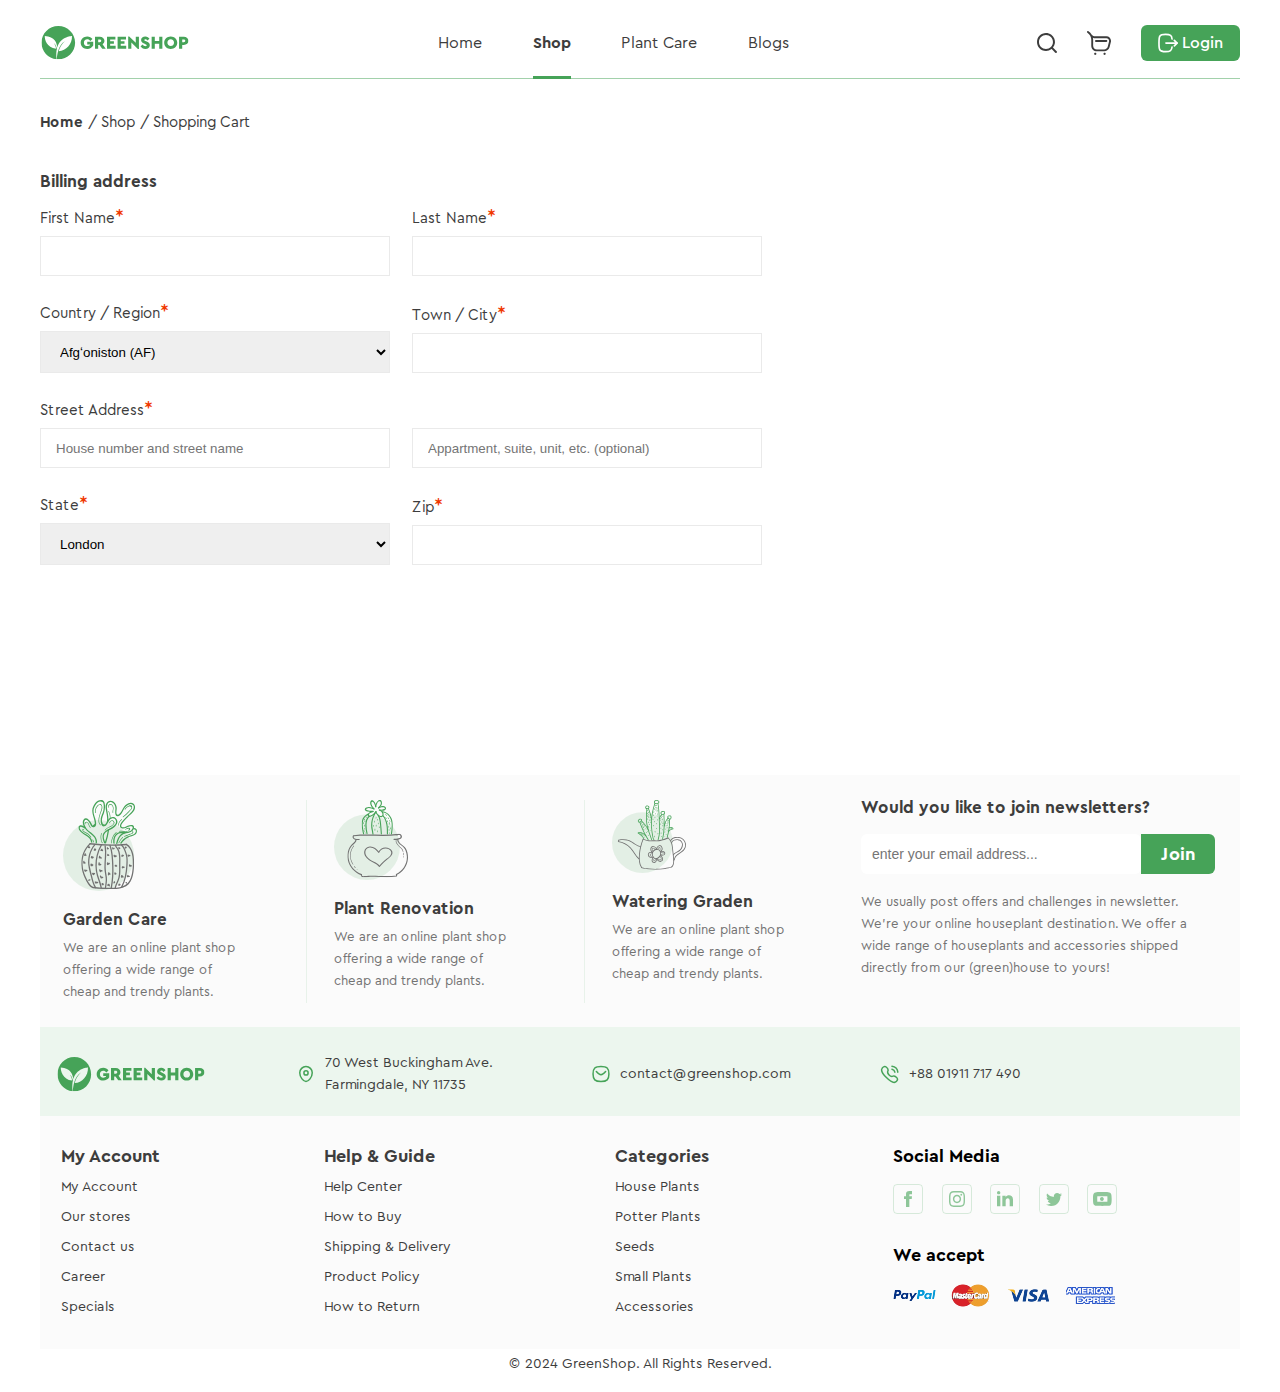
==== commit d8c87afc: "salom" ====
--- a/checkout.html
+++ b/checkout.html
@@ -38,7 +38,335 @@
         </div>
         <hr class="header-line">
     </header>
-   
+    <section class="checkOut">
+        <div class="checkout__container container">
+            <div class="flex shop-hero__link__box">
+                <a class="shop-hero__link" href="./index.html">Home</a> <span>/ Shop</span> <span>/ Shopping Cart</span>
+            </div>
+            <form action="#">
+                <div class="address-form">
+                    <h2 class="address-form__title">Billing address</h2>
+                    <div class="address-form__grid__box">
+                        <div class="form__input__box">
+                            <label for="name" class="form__label">First Name <span
+                                    style="color: #F03800; font-size: 22px; line-height: 15px; font-family: Cera Pro, sans-serif;">*</span>
+                            </label>
+                            <input id="name" type="text" class="form__input">
+                        </div>
+                        <div class="form__input__box">
+                            <label for="last" class="form__label">Last Name <span
+                                    style="color: #F03800; font-size: 22px; line-height: 15px; font-family: Cera Pro, sans-serif;">*</span>
+                            </label>
+                            <input id="last" type="text" class="form__input">
+                        </div>
+                        <div class="form__input__box">
+                            <label for="country" class="form__label">Country / Region <span
+                                    style="color: #F03800; font-size: 22px; line-height: 15px; font-family: Cera Pro, sans-serif;">*</span>
+                            </label>
+                            <select name="country" id="country" class="form__input">
+                                <option value="AF">Afgʻoniston (AF)</option>
+                                <option value="AL">Albaniya (AL)</option>
+                                <option value="DZ">Jazoir (DZ)</option>
+                                <option value="AS">Amerika Samoasi (AS)</option>
+                                <option value="AD">Andorra (AD)</option>
+                                <option value="AO">Angola (AO)</option>
+                                <option value="AI">Anguilla (AI)</option>
+                                <option value="AQ">Antarktida (AQ)</option>
+                                <option value="AG">Antigua va Barbuda (AG)</option>
+                                <option value="AR">Argentina (AR)</option>
+                                <option value="AM">Armaniston (AM)</option>
+                                <option value="AW">Aruba (AW)</option>
+                                <option value="AU">Avstraliya (AU)</option>
+                                <option value="AT">Avstriya (AT)</option>
+                                <option value="AZ">Ozarbayjon (AZ)</option>
+                                <option value="BS">Bagama orollari (BS)</option>
+                                <option value="BH">Bahrayn (BH)</option>
+                                <option value="BD">Bangladesh (BD)</option>
+                                <option value="BB">Barbados (BB)</option>
+                                <option value="BY">Belarus (BY)</option>
+                                <option value="BE">Belgiya (BE)</option>
+                                <option value="BZ">Beliz (BZ)</option>
+                                <option value="BJ">Benin (BJ)</option>
+                                <option value="BM">Bermuda (BM)</option>
+                                <option value="BT">Butan (BT)</option>
+                                <option value="BO">Boliviya (BO)</option>
+                                <option value="BA">Bosniya va Gertsegovina (BA)</option>
+                                <option value="BW">Botsvana (BW)</option>
+                                <option value="BR">Braziliya (BR)</option>
+                                <option value="IO">Britaniya Hind okeanidagi territoriyasi (IO)</option>
+                                <option value="VG">Britaniya Virgin orollari (VG)</option>
+                                <option value="BN">Bruney (BN)</option>
+                                <option value="BG">Bolgariya (BG)</option>
+                                <option value="BF">Burkina-Faso (BF)</option>
+                                <option value="BI">Burundi (BI)</option>
+                                <option value="KH">Kambodja (KH)</option>
+                                <option value="CM">Kamerun (CM)</option>
+                                <option value="CA">Kanada (CA)</option>
+                                <option value="CV">Kabo-Verde (CV)</option>
+                                <option value="KY">Kayman orollari (KY)</option>
+                                <option value="CF">Markaziy Afrika Respublikasi (CF)</option>
+                                <option value="TD">Chad (TD)</option>
+                                <option value="CL">Chili (CL)</option>
+                                <option value="CN">Xitoy (CN)</option>
+                                <option value="CX">Rojdestvo oroli (CX)</option>
+                                <option value="CC">Kokos (Keeling) orollari (CC)</option>
+                                <option value="CO">Kolumbiya (CO)</option>
+                                <option value="KM">Komor orollari (KM)</option>
+                                <option value="CK">Kuk orollari (CK)</option>
+                                <option value="CR">Kosta-Rika (CR)</option>
+                                <option value="HR">Xorvatiya (HR)</option>
+                                <option value="CU">Kuba (CU)</option>
+                                <option value="CW">Kuracao (CW)</option>
+                                <option value="CY">Qibris (CY)</option>
+                                <option value="CZ">Chexiya (CZ)</option>
+                                <option value="CD">Kongo-Kinshasa (CD)</option>
+                                <option value="DK">Daniya (DK)</option>
+                                <option value="DJ">Jibuti (DJ)</option>
+                                <option value="DM">Dominika (DM)</option>
+                                <option value="DO">Dominikana Respublikasi (DO)</option>
+                                <option value="TL">Sharqiy Timor (TL)</option>
+                                <option value="EC">Ekvador (EC)</option>
+                                <option value="EG">Misr (EG)</option>
+                                <option value="SV">Salvador (SV)</option>
+                                <option value="GQ">Ekvatorial Gvineya (GQ)</option>
+                                <option value="ER">Eritreya (ER)</option>
+                                <option value="EE">Estoniya (EE)</option>
+                                <option value="ET">Efiopiya (ET)</option>
+                                <option value="FK">Folklend orollari (FK)</option>
+                                <option value="FO">Farer orollari (FO)</option>
+                                <option value="FJ">Fiji (FJ)</option>
+                                <option value="FI">Finlandiya (FI)</option>
+                                <option value="FR">Fransiya (FR)</option>
+                                <option value="GF">Fransuz Gvianasi (GF)</option>
+                                <option value="PF">Fransuz Polineziyasi (PF)</option>
+                                <option value="TF">Fransuz Janubiy va Antarktika territoriyalari (TF)</option>
+                                <option value="GA">Gabon (GA)</option>
+                                <option value="GM">Gambiya (GM)</option>
+                                <option value="GE">Gruziya (GE)</option>
+                                <option value="DE">Germaniya (DE)</option>
+                                <option value="GH">Gana (GH)</option>
+                                <option value="GI">Gibraltar (GI)</option>
+                                <option value="GR">Gretsiya (GR)</option>
+                                <option value="GL">Grenlandiya (GL)</option>
+                                <option value="GD">Grenada (GD)</option>
+                                <option value="GP">Gvadelupa (GP)</option>
+                                <option value="GU">Guam (GU)</option>
+                                <option value="GT">Gvatemala (GT)</option>
+                                <option value="GG">Gernsi (GG)</option>
+                                <option value="GN">Gvineya (GN)</option>
+                                <option value="GW">Gvineya-Bisau (GW)</option>
+                                <option value="GY">Gayana (GY)</option>
+                                <option value="HT">Gaiti (HT)</option>
+                                <option value="HM">Herd va Makdonald orollari (HM)</option>
+                                <option value="VA">Vatikan (VA)</option>
+                                <option value="HN">Gonduras (HN)</option>
+                                <option value="HK">Gonkong (HK)</option>
+                                <option value="HU">Vengriya (HU)</option>
+                                <option value="IS">Islandiya (IS)</option>
+                                <option value="IN">Hindiston (IN)</option>
+                                <option value="ID">Indoneziya (ID)</option>
+                                <option value="IR">Eron (IR)</option>
+                                <option value="IQ">Iroq (IQ)</option>
+                                <option value="IE">Irlandiya (IE)</option>
+                                <option value="IM">Men oroli (IM)</option>
+                                <option value="IL">Isroil (IL)</option>
+                                <option value="IT">Italiya (IT)</option>
+                                <option value="CI">Kot-d'Ivoir (CI)</option>
+                                <option value="JM">Yamayka (JM)</option>
+                                <option value="JP">Yaponiya (JP)</option>
+                                <option value="JE">Jersi (JE)</option>
+                                <option value="JO">Yordaniya (JO)</option>
+                                <option value="KZ">Qozogʻiston (KZ)</option>
+                                <option value="KE">Keniya (KE)</option>
+                                <option value="KI">Kiribati (KI)</option>
+                                <option value="KW">Quvayt (KW)</option>
+                                <option value="KG">Qirgʻiziston (KG)</option>
+                                <option value="LA">Laos (LA)</option>
+                                <option value="LV">Latviya (LV)</option>
+                                <option value="LB">Livan (LB)</option>
+                                <option value="LS">Lesoto (LS)</option>
+                                <option value="LR">Liberiya (LR)</option>
+                                <option value="LY">Liviya (LY)</option>
+                                <option value="LI">Lixtenshteyn (LI)</option>
+                                <option value="LT">Litva (LT)</option>
+                                <option value="LU">Lyuksemburg (LU)</option>
+                                <option value="MO">Makao (MO)</option>
+                                <option value="MK">Makedoniya (MK)</option>
+                                <option value="MG">Madagaskar (MG)</option>
+                                <option value="MW">Malavi (MW)</option>
+                                <option value="MY">Malayziya (MY)</option>
+                                <option value="MV">Maldiv orollari (MV)</option>
+                                <option value="ML">Mal (ML)</option>
+                                <option value="MT">Malta (MT)</option>
+                                <option value="MH">Marshall orollari (MH)</option>
+                                <option value="MQ">Martinika (MQ)</option>
+                                <option value="MR">Mavritaniya (MR)</option>
+                                <option value="MU">Mavrikiy (MU)</option>
+                                <option value="YT">Mayotta (YT)</option>
+                                <option value="MX">Meksika (MX)</option>
+                                <option value="FM">Mikroneziya (FM)</option>
+                                <option value="MD">Moldova (MD)</option>
+                                <option value="MC">Monako (MC)</option>
+                                <option value="MN">Monqoliya (MN)</option>
+                                <option value="ME">Chernogoriya (ME)</option>
+                                <option value="MS">Montserat (MS)</option>
+                                <option value="MA">Marokash (MA)</option>
+                                <option value="MZ">Mozambik (MZ)</option>
+                                <option value="MM">Myanma (MM)</option>
+                                <option value="NA">Namibiya (NA)</option>
+                                <option value="NR">Nauru (NR)</option>
+                                <option value="NP">Nepal (NP)</option>
+                                <option value="NL">Niderlandiya (NL)</option>
+                                <option value="NC">Yangi Kaledoniya (NC)</option>
+                                <option value="NZ">Yangi Zelandiya (NZ)</option>
+                                <option value="NI">Nikaragua (NI)</option>
+                                <option value="NE">Niger (NE)</option>
+                                <option value="NG">Nigeriya (NG)</option>
+                                <option value="NU">Niue (NU)</option>
+                                <option value="NF">Norfolk oroli (NF)</option>
+                                <option value="KP">Shimoliy Koreya (KP)</option>
+                                <option value="MP">Shimoliy Mariana orollari (MP)</option>
+                                <option value="NO">Norvegiya (NO)</option>
+                                <option value="OM">Ummon (OM)</option>
+                                <option value="PK">Pokiston (PK)</option>
+                                <option value="PW">Palau (PW)</option>
+                                <option value="PS">Falastin (PS)</option>
+                                <option value="PA">Panama (PA)</option>
+                                <option value="PG">Papua - Yangi Gvineya (PG)</option>
+                                <option value="PY">Paragvay (PY)</option>
+                                <option value="PE">Peru (PE)</option>
+                                <option value="PH">Filippin (PH)</option>
+                                <option value="PN">Pitkern orollari (PN)</option>
+                                <option value="PL">Polsha (PL)</option>
+                                <option value="PT">Portugaliya (PT)</option>
+                                <option value="PR">Puerto-Riko (PR)</option>
+                                <option value="QA">Qatar (QA)</option>
+                                <option value="RE">Reyunon (RE)</option>
+                                <option value="RO">Ruminiya (RO)</option>
+                                <option value="RU">Rossiya (RU)</option>
+                                <option value="RW">Ruanda (RW)</option>
+                                <option value="BL">Sen-Bartelemi (BL)</option>
+                                <option value="SH">Muqaddas Yelena, Ascension va Tristan da Kunha (SH)</option>
+                                <option value="KN">Sent-Kits va Nevis (KN)</option>
+                                <option value="LC">Sent-Lusiya (LC)</option>
+                                <option value="MF">Sent-Martin (MF)</option>
+                                <option value="PM">Sent-Pyer va Mikelon (PM)</option>
+                                <option value="VC">Sent-Vinsent va Grenadin (VC)</option>
+                                <option value="WS">Samoa (WS)</option>
+                                <option value="SM">San-Marino (SM)</option>
+                                <option value="ST">San-Tome va Prinsipi (ST)</option>
+                                <option value="SA">Saudiya Arabistoni (SA)</option>
+                                <option value="SN">Senegal (SN)</option>
+                                <option value="RS">Serbiya (RS)</option>
+                                <option value="SC">Seyshel orollari (SC)</option>
+                                <option value="SL">Syerra-Leone (SL)</option>
+                                <option value="SG">Singapur (SG)</option>
+                                <option value="SX">Sint-Marten (SX)</option>
+                                <option value="SK">Slovakiya (SK)</option>
+                                <option value="SI">Sloveniya (SI)</option>
+                                <option value="SB">Solomon orollari (SB)</option>
+                                <option value="SO">Somali (SO)</option>
+                                <option value="ZA">Janubiy Afrika (ZA)</option>
+                                <option value="GS">Janubiy Georgiya va Janubiy Sandvich orollari (GS)</option>
+                                <option value="KR">Janubiy Koreya (KR)</option>
+                                <option value="SS">Janubiy Sudan (SS)</option>
+                                <option value="ES">Ispaniya (ES)</option>
+                                <option value="LK">Shri-Lanka (LK)</option>
+                                <option value="SD">Sudan (SD)</option>
+                                <option value="SR">Surinam (SR)</option>
+                                <option value="SJ">Svalbard va Jan-Mayen (SJ)</option>
+                                <option value="SZ">Svazilend (SZ)</option>
+                                <option value="SE">Shvetsiya (SE)</option>
+                                <option value="CH">Shveytsariya (CH)</option>
+                                <option value="SY">Suriya (SY)</option>
+                                <option value="TW">Tayvan (TW)</option>
+                                <option value="TJ">Tojikiston (TJ)</option>
+                                <option value="TZ">Tanzaniya (TZ)</option>
+                                <option value="TH">Tailand (TH)</option>
+                                <option value="TG">Togo (TG)</option>
+                                <option value="TK">Tokelau (TK)</option>
+                                <option value="TO">Tonga (TO)</option>
+                                <option value="TT">Trinidad va Tobago (TT)</option>
+                                <option value="TN">Tunis (TN)</option>
+                                <option value="TR">Turkiya (TR)</option>
+                                <option value="TM">Turkmaniston (TM)</option>
+                                <option value="TC">Turks va Kaykos orollari (TC)</option>
+                                <option value="TV">Tuvalu (TV)</option>
+                                <option value="UG">Uganda (UG)</option>
+                                <option value="UA">Ukraina (UA)</option>
+                                <option value="AE">Birlashgan Arab Amirliklari (AE)</option>
+                                <option value="GB">Buyuk Britaniya (GB)</option>
+                                <option value="US">Amerika Qo'shma Shtatlari (US)</option>
+                                <option value="UM">Qo'shma Shtatlarning Afritsiyadagi orollari (UM)</option>
+                                <option value="UY">Urugvay (UY)</option>
+                                <option value="UZ">O'zbekiston (UZ)</option>
+                                <option value="VU">Vanuatu (VU)</option>
+                                <option value="VE">Venesuela (VE)</option>
+                                <option value="VN">Vyetnam (VN)</option>
+                                <option value="WF">Valis va Futuna (WF)</option>
+                                <option value="EH">Gʻarbiy Sahroiya (EH)</option>
+                                <option value="YE">Yaman (YE)</option>
+                                <option value="ZM">Zambiya (ZM)</option>
+                                <option value="ZW">Zimbabve (ZW)</option>
+                            </select>
+                        </div>
+                        <div class="form__input__box">
+                            <label for="town" class="form__label">Town / City <span
+                                    style="color: #F03800; font-size: 22px; line-height: 15px; font-family: Cera Pro, sans-serif;">*</span>
+                            </label>
+                            <input id="town" type="text" class="form__input">
+                        </div>
+                        <div class="form__input__box">
+                            <label for="street" class="form__label">Street Address<span
+                                    style="color: #F03800; font-size: 22px; line-height: 15px; font-family: Cera Pro, sans-serif;">*</span>
+                            </label>
+                            <input id="street" type="text" class="form__input"
+                                placeholder="House number and street name">
+                        </div>
+                        <div class="form__input__box">
+                            <input type="text" class="form__input"
+                                placeholder="Appartment, suite, unit, etc. (optional)">
+                        </div>
+                        <div class="form__input__box">
+                            <label for="state" class="form__label">State<span
+                                    style="color: #F03800; font-size: 22px; line-height: 15px; font-family: Cera Pro, sans-serif;">*</span>
+                            </label>
+                            <select class="form__input" id="state">
+                                <option value="London">London</option>
+                                <option value="Paris">Paris</option>
+                                <option value="New York">New York</option>
+                                <option value="Tokyo">Tokyo</option>
+                                <option value="Istanbul">Istanbul</option>
+                                <option value="Dubai">Dubai</option>
+                                <option value="Los Angeles">Los Angeles</option>
+                                <option value="Beijing">Beijing</option>
+                                <option value="Moscow">Moscow</option>
+                                <option value="Cairo">Cairo</option>
+                                <option value="Sydney">Sydney</option>
+                                <option value="Rome">Rome</option>
+                                <option value="Rio de Janeiro">Rio de Janeiro</option>
+                                <option value="Bangkok">Bangkok</option>
+                                <option value="Mumbai">Mumbai</option>
+                                <option value="Berlin">Berlin</option>
+                                <option value="Barcelona">Barcelona</option>
+                                <option value="Buenos Aires">Buenos Aires</option>
+                                <option value="Toronto">Toronto</option>
+                                <option value="Cape Town">Cape Town</option>
+                            </select>
+                            
+                        </div>
+                        <div class="form__input__box">
+                            <label for="state" class="form__label">Zip <span
+                                    style="color: #F03800; font-size: 22px; line-height: 15px; font-family: Cera Pro, sans-serif;">*</span>
+                            </label>
+                            <input id="state" type="text" class="form__input">
+                        </div>
+                    </div>
+                </div>
+                <div class="order-form"></div>
+            </form>
+        </div>
+    </section>
     <section class="join">
         <div class="join__container container">
             <div class="join__card__box">
--- a/css/main.css
+++ b/css/main.css
@@ -1637,7 +1637,7 @@
     margin-bottom: 14px;
 }
 
-.card-hero__continue{
+.card-hero__continue {
     color: #46A358;
     width: 135px;
     margin-left: auto;
@@ -1647,4 +1647,63 @@
     line-height: 16px;
     display: flex;
     font-family: Cera Pro, sans-serif;
+}
+
+/* =========================================================================================================================== */
+/* =============================================== CHECKOUT PAGE STYLES ======================================= */
+/* =========================================================================================================================== */
+
+.checkOut {
+    padding-top: 24px;
+    padding-bottom: 160px;
+}
+
+.checkout__container {
+    max-width: 1232px;
+}
+
+.address-form {
+    max-width: 722px;
+    width: 100%;
+}
+
+.address-form__title {
+    color: #3d3d3d;
+    font-family: Cera Pro, sans-serif;
+    margin-bottom: 21px;
+    font-size: 17px;
+    font-weight: 700;
+    line-height: 16px;
+}
+
+.address-form__grid__box {
+    max-width: 722px;
+    display: grid;
+    grid-template-columns: repeat(2, 1fr);
+    column-gap: 22px;
+    row-gap: 30px;
+}
+
+.form__input__box {
+    display: flex;
+    width: 100%;
+    flex-direction: column;
+    gap: 10px;
+    justify-content: end;
+}
+
+.form__label {
+    color: #3d3d3d;
+    font-family: Cera Pro, sans-serif;
+    display: flex;
+    font-size: 15px;
+    font-weight: 400;
+    line-height: 15px;
+    cursor: pointer;
+}
+
+.form__input {
+    border: 1px solid #EAEAEA;
+    max-width: 350px;
+    padding: 11.5px 15px;
 }